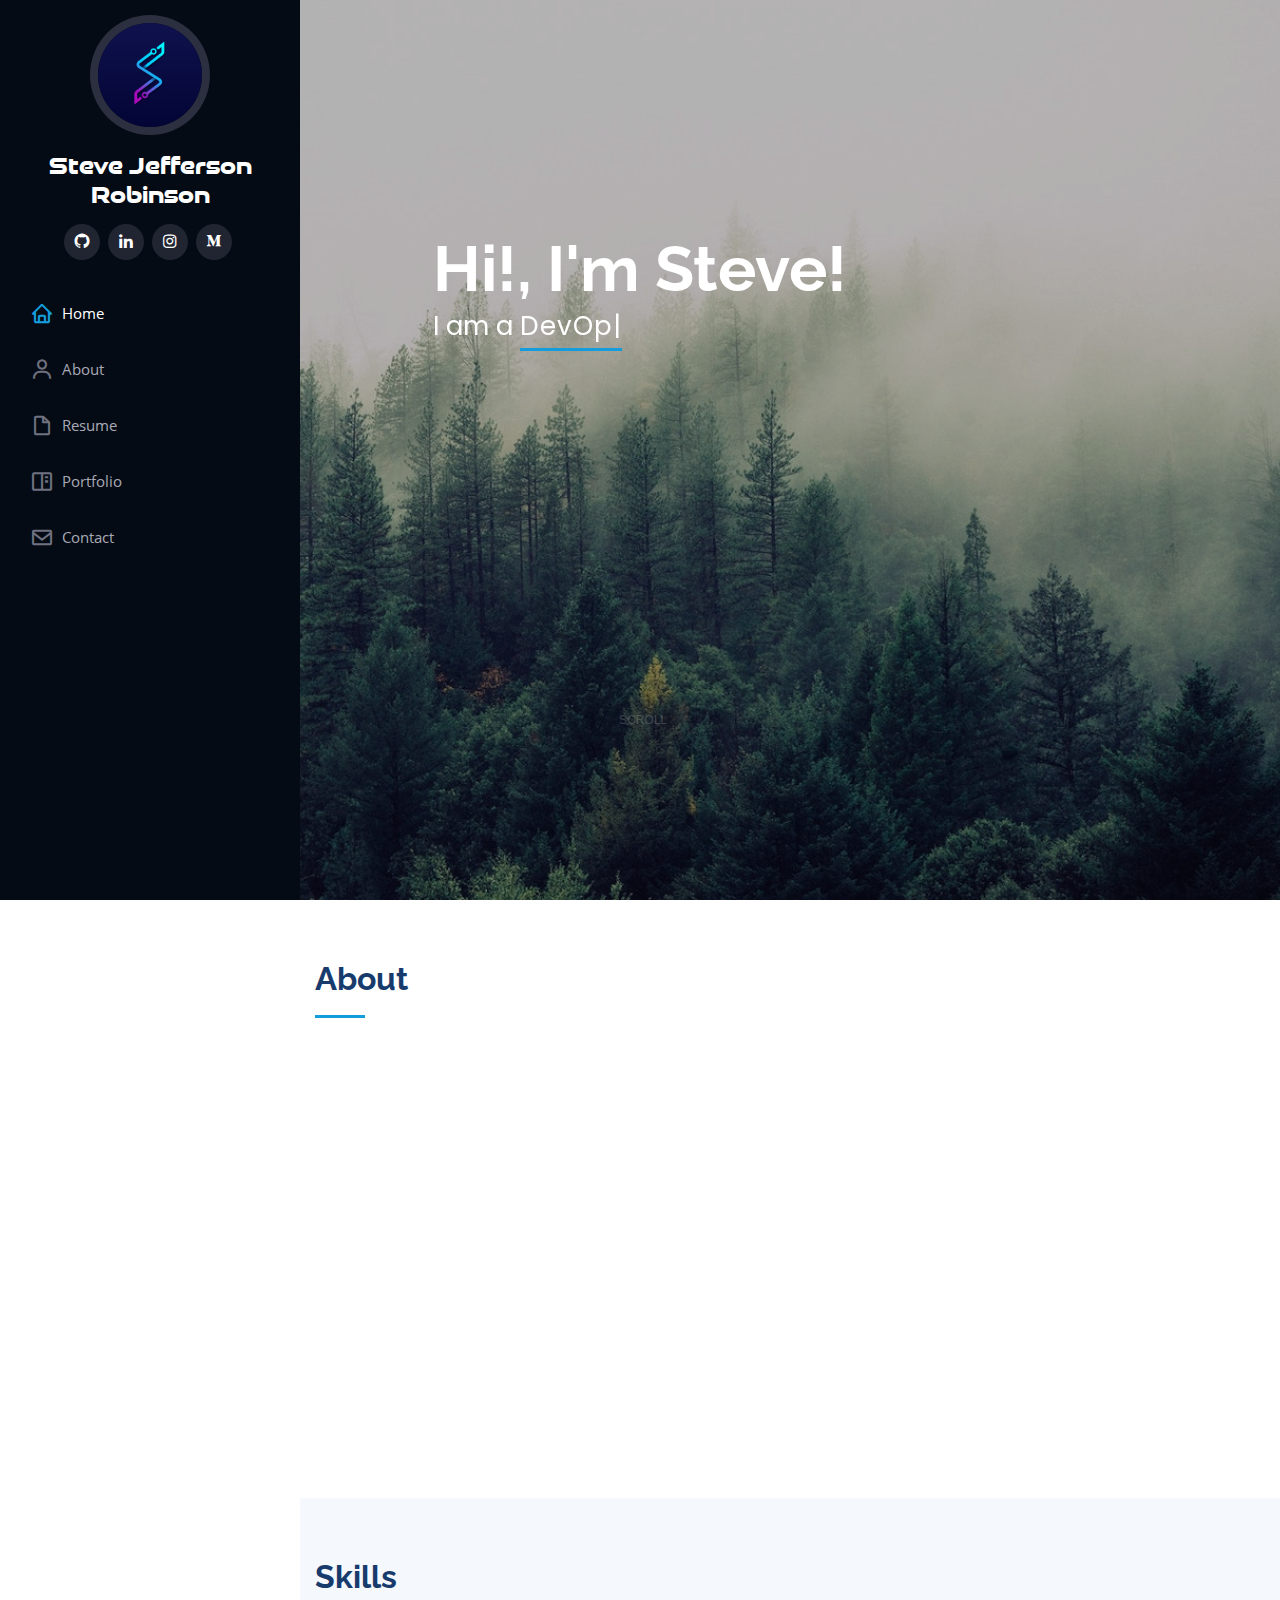
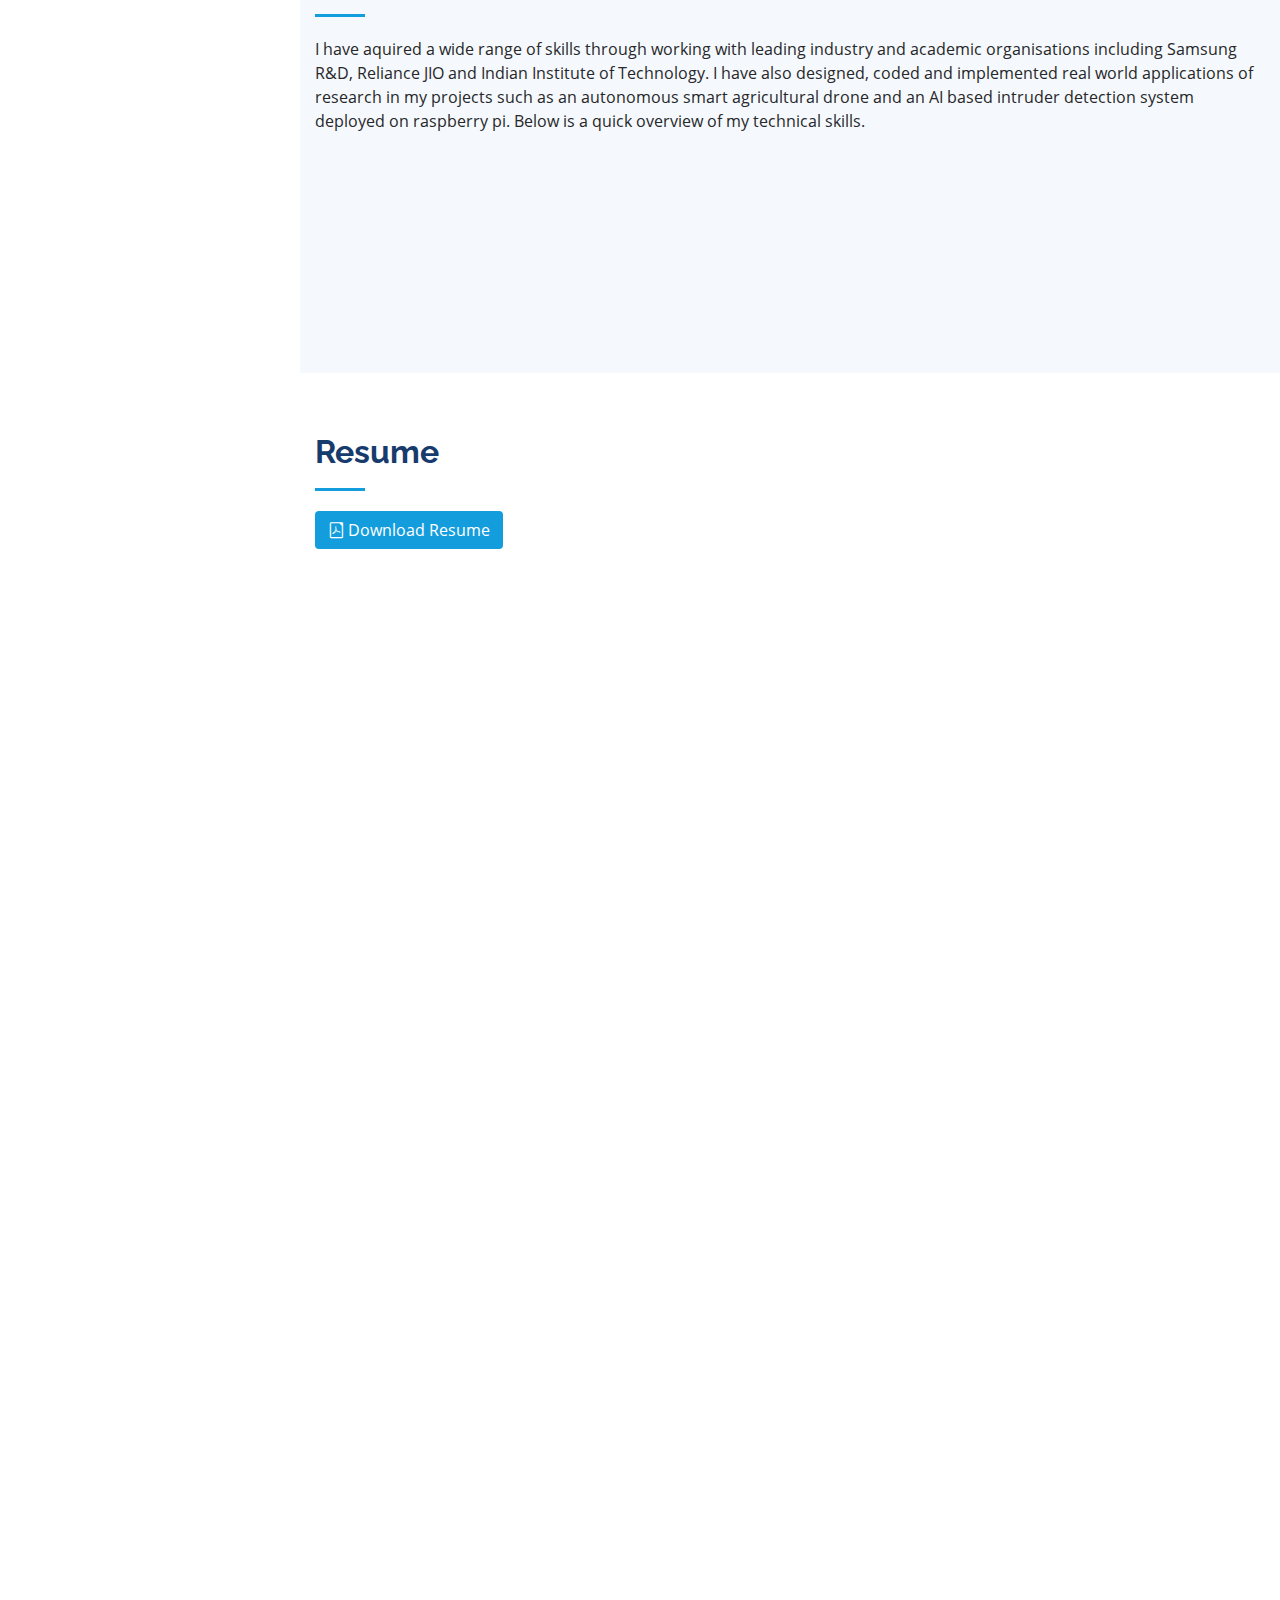
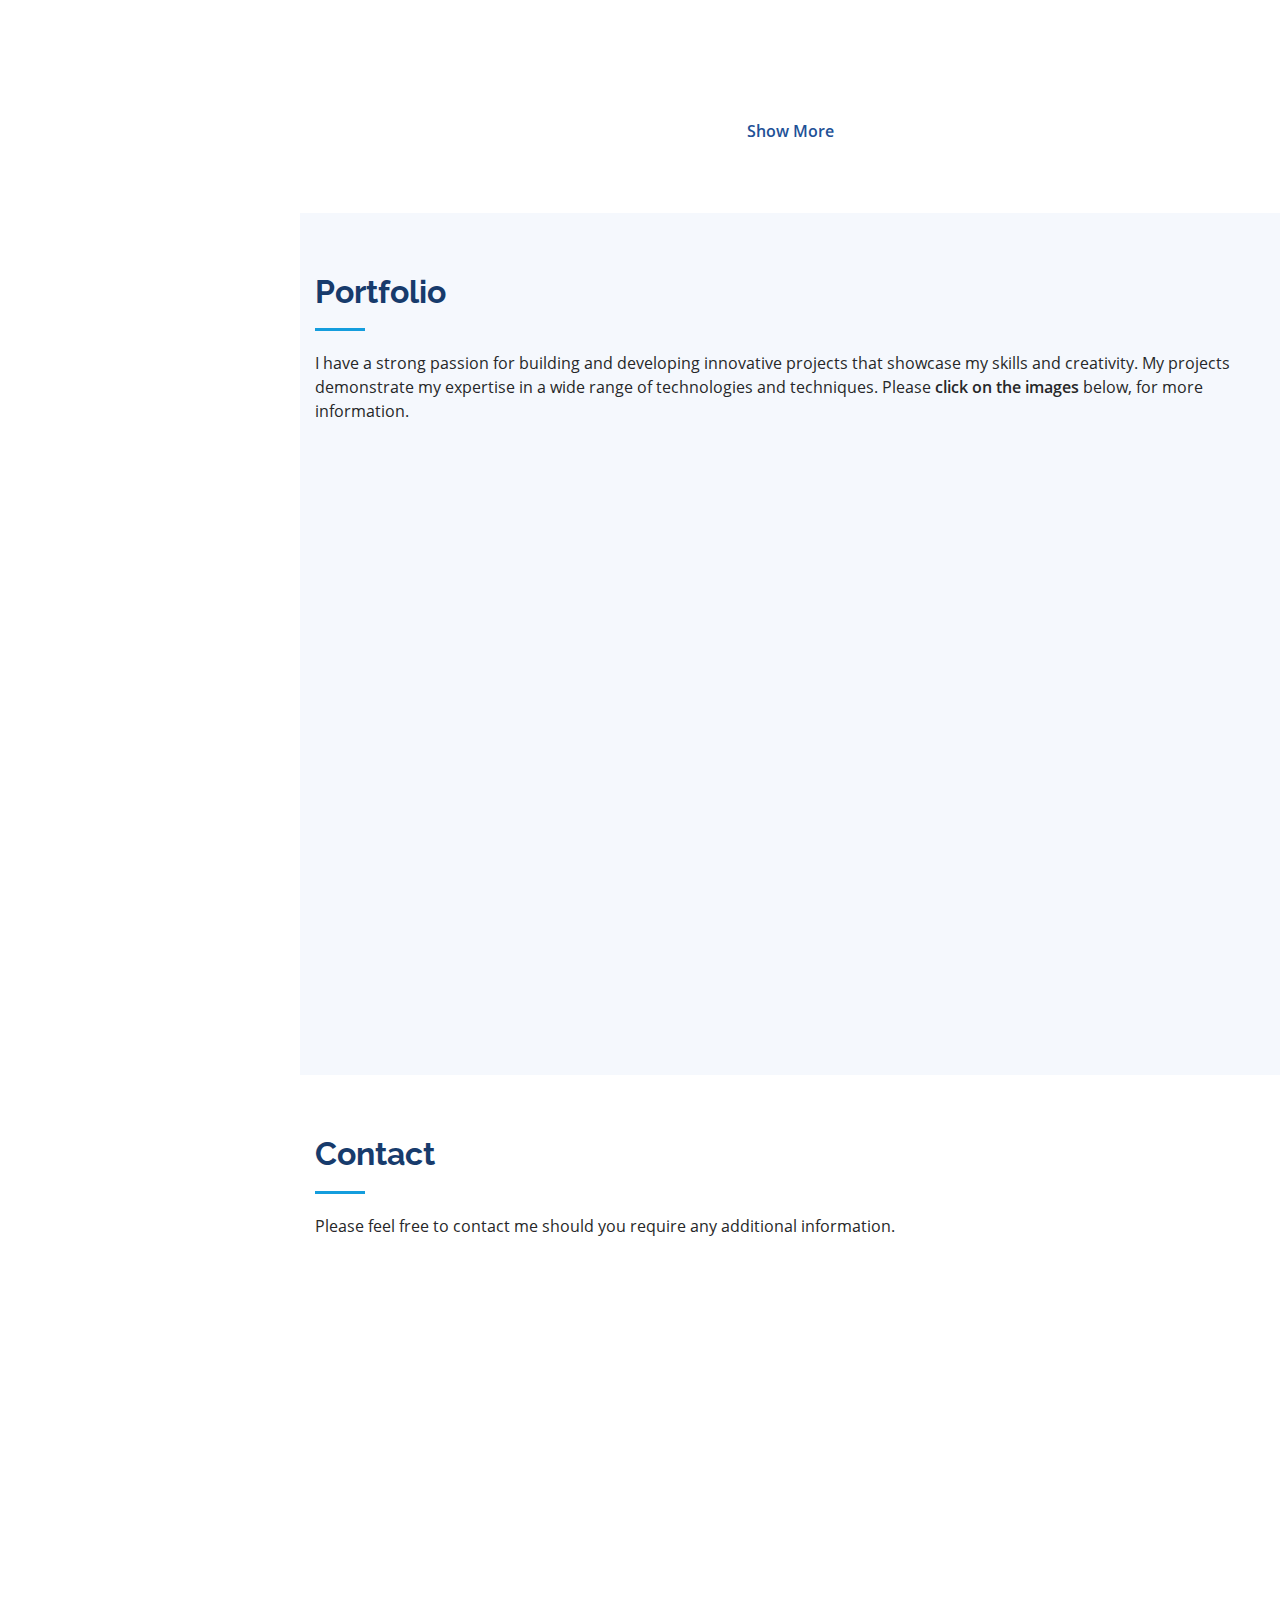
==== index.html @ ec8ee5af "test recap" ====
<!DOCTYPE html>
<html lang="en">

<head>
  <meta charset="utf-8">
  <meta content="width=device-width, initial-scale=1.0" name="viewport">
  <meta name="description" content="Steve Jefferson's Portfolio">
  <meta name="keywords" content="Steve Jefferson's Portfolio">
  <meta name="author" content="Steve Jefferson">
  <meta name="robots" content="index, follow">

  <meta property="og:title" content="Steve Jefferson" />
  <meta property="og:description" content="Steve Jefferson's Portfolio" />
  <meta property="og:image" itemprop="image" content="assets/img/logo-url.png" />
  <meta property="og:image:alt" content="assets/img/logo_clean.png" />
  <meta property="og:url" content="steve-jefferson.com" />
  <meta property="og:type" content="website" />

  <title>Steve Jefferson Robinson</title>

  <!-- Favicons -->
  <link href="assets/img/logo_clean.png" rel="icon">
  <link href="assets/img/logo_clean.png" rel="apple-touch-icon">

  <!-- Google Fonts -->
  <!-- <link
    href="https://fonts.googleapis.com/css?family=Open+Sans:300,300i,400,400i,600,600i,700,700i|Raleway:300,300i,400,400i,500,500i,600,600i,700,700i|Poppins:300,300i,400,400i,500,500i,600,600i,700,700i"
    rel="stylesheet"> -->

  <!-- Global site tag (gtag.js) - Google Analytics -->
  <script async src="https://www.googletagmanager.com/gtag/js?id=G-PCVL676LPC"></script>
  <script>
    window.dataLayer = window.dataLayer || [];
    function gtag() { dataLayer.push(arguments); }
    gtag('js', new Date());
    gtag('config', 'G-PCVL676LPC');
  </script>

  <!-- Vendor CSS Files -->
  <link href="assets/vendor/bootstrap/css/bootstrap.min.css" rel="stylesheet">
  <link href="assets/vendor/icofont/icofont.min.css" rel="stylesheet">
  <link href="assets/vendor/boxicons/css/boxicons.min.css" rel="stylesheet">
  <link href="assets/vendor/owl.carousel/assets/owl.carousel.min.css" rel="stylesheet">
  <link href="assets/vendor/aos/aos.css" rel="stylesheet">
  <link href="assets/vendor/glightbox/css/glightbox.css" rel="stylesheet">
  <!-- <link href="assets/vendor/google_fonts/gf.css" rel="stylesheet"> -->
  <link href="assets/css/fonts.css" rel="stylesheet">

  <!-- <link href="assets/vendor/iframe-lightbox/iframe-lightbox.css" rel="stylesheet"> -->

  <!-- Template Main CSS File -->
  <link href="assets/css/style.css" rel="stylesheet">

  <!-- =======================================================
  * Template Name: iPortfolio - v1.5.1
  * Template URL: https://bootstrapmade.com/iportfolio-bootstrap-portfolio-websites-template/
  * Author: BootstrapMade.com
  * License: https://bootstrapmade.com/license/
  ======================================================== -->
</head>

<body>

  <!-- ======= Mobile nav toggle button ======= -->
  <button type="button" class="mobile-nav-toggle d-xl-none"><i class="icofont-navigation-menu"></i></button>

  <!-- ======= Header ======= -->
  <header id="header">
    <div class="d-flex flex-column">

      <div class="profile">
        <img src="assets/img/logo.png" alt="" class="img-fluid rounded-circle">
        <h1 class="hackfont"><a href="index.html">Steve Jefferson Robinson</a></h1>
        <div class="social-links mt-3 text-center">
          <a href="https://github.com/carnife-x" class="github"><i class="bx bxl-github"></i></a>
          <a href="https://www.linkedin.com/in/steve-jefferson/" class="linkedin"><i class="bx bxl-linkedin"></i></a>
          <!-- <a href="https://www.facebook.com/stevejeffers0n/" class="facebook" style=" "><i class="bx bxl-facebook"></i></a> -->
          <a href="https://www.instagram.com/steve.jefferson_/" class="instagram"><i class="bx bxl-instagram"></i></a>
          <a href="https://stevejeffersonr.medium.com/" class="medium"><i class="bx bxl-medium"></i></a>
        </div>
      </div>
      <!-- https://iconify.design/icon-sets/bx/  for more icons sets -->
      <nav class="nav-menu">
        <ul>
          <li class="active"><a href="#hero"><i class="bx bx-home"></i> <span>Home</span></a></li>
          <li><a href="#about"><i class="bx bx-user"></i> <span>About</span></a></li>
          <li><a href="#resume"><i class="bx bx-file-blank"></i> <span>Resume</span></a></li>
          <li><a href="#portfolio"><i class="bx bx-book-content"></i> Portfolio</a></li>
          <!-- <li><a href="#services"><i class="bx bx-server"></i> Services</a></li> -->
          <li><a href="#contact"><i class="bx bx-envelope"></i> Contact</a></li>

        </ul>
      </nav><!-- .nav-menu -->
      <button type="button" class="mobile-nav-toggle d-xl-none"><i class="icofont-navigation-menu"></i></button>

    </div>
  </header><!-- End Header -->

  <!-- ======= Hero Section ======= -->

  <section id="hero" class="d-flex flex-column justify-content-center align-items-center">

    <!-- <div class="hero-container" data-aos="fade-in" data-aos-duration="1000"> -->
    <div class="hero-container">
      <h1>Hi!, I'm Steve!</h1>
      <p>I am a <span class="typed"
          data-typed-items="DevOps Engineer, Data Scientist, Software Engineer, RPA Pilot, AI Developer"></span>
      </p>
    </div>
    <br><br><br><br><br><br><br><br><br><br>

    <div class="arrow-container ">
      <div class="chevron"></div>
      <div class="chevron"></div>
      <div class="chevron"></div>
      <span class="text">Scroll</span>
    </div>

    <!-- <i class="icofont-block-down icofont-4x" style="color: white "></i> -->

    <!-- <i class="bx bxs-quote-alt-right quote-icon-right"></i> -->
  </section><!-- End Hero -->

  <main id="main">

    <!-- ======= About Section ======= -->
    <section id="about" class="about">
      <div class="container">

        <div class="section-title">
          <h2>About</h2>
          <!-- <p>Magnam dolores commodi suscipit. Necessitatibus eius consequatur ex aliquid fuga eum quidem. Sit sint consectetur velit. Quisquam quos quisquam cupiditate. Et nemo qui impedit suscipit alias ea. Quia fugiat sit in iste officiis commodi quidem hic quas.</p> -->
        </div>

        <div class="row">
          <div class="col-lg-4" data-aos="fade-right">
            <img src="assets/img/photo.png" class="img-fluid" alt="Steve Jefferson">
          </div>
          <div class="col-lg-8 pt-4 pt-lg-0 content" data-aos="fade-left">
            <!-- <h3>Artificial Intelligence Engineer</h3> -->
            <p class="font-italic">
              Hi, my name is Steve and I am a DevOps engineer at Amazon Web Services (AWS). I am responsible for
              ensuring the smooth
              operation and efficient delivery of services through the development and maintenance of our
              infrastructure. With a strong background in software development and system administration, I am skilled
              at automating processes and implementing solutions that optimize performance and reliability. I am
              passionate about staying up-to-date with the latest technologies and methodologies in the field, and enjoy
              collaborating with cross-functional teams to drive innovation and deliver results.
            </p>
            <div class="row">
              <div class="col-lg-6">
                <ul>
                  <!-- <li><i class="icofont-rounded-right"></i> <strong>Birthday:</strong> 30 Apr 1999</li> -->
                  <li><i class="icofont-rounded-right"></i> <strong>Age:</strong> 23</li>

                  <li><i class="icofont-rounded-right"></i> <strong>Website:</strong> www.steve-jefferson.com</li>
                  <li><i class="icofont-rounded-right"></i> <strong>Phone:</strong> +44 7526990685</li>
                  <li><i class="icofont-rounded-right"></i> <strong>City:</strong> London, United Kingdom</li>
                  <li><i class="icofont-rounded-right"></i> <strong>Email:</strong> stevejefferson.g@gmail.com</li>
                </ul>
              </div>
              <div class="col-lg-6">
                <ul>
                  <li><i class="icofont-rounded-down"></i> <strong>Degree:</strong> <br>&ensp;&emsp;<i
                      class="icofont-dotted-right"></i>MSc Data Science<br> &ensp;&emsp;<i
                      class="icofont-dotted-right"></i>BTech Computer Science</li>
                  <li><i class="icofont-rounded-down"></i> <strong>University:</strong> <br>&ensp;&emsp;<i
                      class="icofont-dotted-right"></i>University of Bristol (MSc)<br> &ensp;&emsp;<i
                      class="icofont-dotted-right"></i>Karunya University (BTech)</li>


                </ul>
              </div>
            </div>
            <!-- <p>
              Officiis eligendi itaque labore et dolorum mollitia officiis optio vero. Quisquam sunt adipisci omnis et ut. Nulla accusantium dolor incidunt officia tempore. Et eius omnis.
              Cupiditate ut dicta maxime officiis quidem quia. Sed et consectetur qui quia repellendus itaque neque. Aliquid amet quidem ut quaerat cupiditate. Ab et eum qui repellendus omnis culpa magni laudantium dolores.
            </p> -->
          </div>
        </div>

      </div>
    </section><!-- End About Section -->

    <!-- ======= Facts Section ======= -->
    <!-- <section id="facts" class="facts">
      <div class="container">

        <div class="section-title">
          <h2>Facts</h2>
          <p>Magnam dolores commodi suscipit. Necessitatibus eius consequatur ex aliquid fuga eum quidem. Sit sint consectetur velit. Quisquam quos quisquam cupiditate. Et nemo qui impedit suscipit alias ea. Quia fugiat sit in iste officiis commodi quidem hic quas.</p>
        </div>

        <div class="row no-gutters">

          <div class="col-lg-3 col-md-6 d-md-flex align-items-md-stretch" data-aos="fade-up">
            <div class="count-box">
              <i class="icofont-simple-smile"></i>
              <span data-toggle="counter-up">232</span>
              <p><strong>Happy Clients</strong> consequuntur quae</p>
            </div>
          </div>

          <div class="col-lg-3 col-md-6 d-md-flex align-items-md-stretch" data-aos="fade-up" data-aos-delay="100">
            <div class="count-box">
              <i class="icofont-document-folder"></i>
              <span data-toggle="counter-up">521</span>
              <p><strong>Projects</strong> adipisci atque cum quia aut</p>
            </div>
          </div>

          <div class="col-lg-3 col-md-6 d-md-flex align-items-md-stretch" data-aos="fade-up" data-aos-delay="200">
            <div class="count-box">
              <i class="icofont-live-support"></i>
              <span data-toggle="counter-up">1,463</span>
              <p><strong>Hours Of Support</strong> aut commodi quaerat</p>
            </div>
          </div>

          <div class="col-lg-3 col-md-6 d-md-flex align-items-md-stretch" data-aos="fade-up" data-aos-delay="300">
            <div class="count-box">
              <i class="icofont-users-alt-5"></i>
              <span data-toggle="counter-up">15</span>
              <p><strong>Hard Workers</strong> rerum asperiores dolor</p>
            </div>
          </div>

        </div>

      </div>
    </section> -->
    <!-- End Facts Section -->
    <!-- ======= Skills Section ======= -->
    <section id="skills" class="skills section-bg">
      <div class="container">

        <div class="section-title">
          <h2>Skills</h2>
          <p>I have aquired a wide range of skills through working with leading industry and academic organisations
            including Samsung R&D, Reliance JIO and Indian Institute of Technology. I have also designed, coded and
            implemented real world applications of research in my projects such as an autonomous smart
            agricultural drone and an AI based intruder detection system deployed on raspberry pi.
            Below is a quick overview of my technical skills.</p>
        </div>

        <div class="row skills-content">

          <div class="col-lg-6" data-aos="fade-up">

            <div class="progress">
              <span class="skill">Python <i class="val">100%</i></span>
              <div class="progress-bar-wrap">
                <div class="progress-bar" role="progressbar" aria-valuenow="100" aria-valuemin="0" aria-valuemax="100">
                </div>
              </div>
            </div>

            <div class="progress">
              <span class="skill">SQL <i class="val">90%</i></span>
              <div class="progress-bar-wrap">
                <div class="progress-bar" role="progressbar" aria-valuenow="90" aria-valuemin="0" aria-valuemax="100">
                </div>
              </div>
            </div>

            <div class="progress">
              <span class="skill">Docker <i class="val">75%</i></span>
              <div class="progress-bar-wrap">
                <div class="progress-bar" role="progressbar" aria-valuenow="75" aria-valuemin="0" aria-valuemax="100">
                </div>
              </div>
            </div>

          </div>

          <div class="col-lg-6" data-aos="fade-up" data-aos-delay="100">

            <div class="progress">
              <span class="skill">Tensorflow & Pytorch <i class="val">80%</i></span>
              <div class="progress-bar-wrap">
                <div class="progress-bar" role="progressbar" aria-valuenow="80" aria-valuemin="0" aria-valuemax="100">
                </div>
              </div>
            </div>

            <div class="progress">
              <span class="skill">Serverless Computing<i class="val">90%</i></span>
              <div class="progress-bar-wrap">
                <div class="progress-bar" role="progressbar" aria-valuenow="90" aria-valuemin="0" aria-valuemax="100">
                </div>
              </div>
            </div>

            <div class="progress">
              <span class="skill">Web API Design <i class="val">65%</i></span>
              <div class="progress-bar-wrap">
                <div class="progress-bar" role="progressbar" aria-valuenow="65" aria-valuemin="0" aria-valuemax="100">
                </div>
              </div>
            </div>

          </div>

        </div>

      </div>
    </section><!-- End Skills Section -->

    <!-- ======= Resume Section ======= -->
    <section id="resume" class="resume">
      <div class="container">

        <div class="section-title">
          <h2>Resume</h2>
          <a class="btn" href="assets/Steve_Jefferson_Image.pdf" target="_blank" rel="noopener noreferrer"
            style="background-color: #149ddd;color: white;"><i class="icofont-file-pdf"></i> Download Resume</a>
          <!-- <p>Magnam dolores commodi suscipit. Necessitatibus eius consequatur ex aliquid fuga eum quidem. Sit sint consectetur velit. Quisquam quos quisquam cupiditate. Et nemo qui impedit suscipit alias ea. Quia fugiat sit in iste officiis commodi quidem hic quas.</p> -->
        </div>

        <div class="row">
          <div class="col-lg-6" data-aos="fade-up">
            <h3 class="resume-title">Sumary</h3>
            <div class="resume-item pb-0">
              <h4>Steve Jefferson Robinson</h4>
              <p><em>Highly skilled DevOps engineer with a strong background in AI and robotics. Proficient in
                  designing, implementing, and maintaining complex cloud infrastructure and applications using a variety
                  of tools and technologies. Experienced in automating the deployment and scaling of applications, as
                  well as monitoring and optimizing system performance and availability. Demonstrated ability to work
                  effectively with cross-functional teams to deliver innovative solutions that drive business value.
                  Passionate about staying up-to-date with the latest developments in AI and robotics and how they can
                  be applied to improve systems and processes</em></p>
              <ul>
                <li>London EC1V 9NT, United Kingdom</li>
                <li>(+44) 7526990685</li>
                <li>stevejefferson.g@gmail.com</li>
              </ul>
            </div>

            <h3 class="resume-title">Education</h3>
            <div class="resume-item">
              <h4>MSc Data Science*</h4>
              <h5>2021 - 2022</h5>
              <p><em>University of Bristol, Bristol, United Kingdom</em></p>
              <p>
              <ul>
                <li>Graduate Coursework: Large-Scale Data Engineering; Advanced Data Analytics; Statistical Computing
                  and Empirical Methods; Technology, Innovation, Business, and Society (TIBS)</li>
              </ul>
              </p>
            </div>
            <div class="resume-item">
              <h4>BTech Computer Science &amp; Technology</h4>
              <h5>2017 - 2021</h5>
              <p><em>Karunya Institute of Technology and Sciences, Coimbatore, India</em></p>
              <p>
              <ul>
                <li>Graduate Coursework: Computer Vision; Artificial Neural Networks; Machine Learning; Deep Learning;
                  Database Systems; Blockchain Technology; Cryptography and Network Security</li>
                <li>Extracurricular Activities: Head of IT, National Entrepreneurship Network (NEN); Student
                  Coordinator, National Service Scheme (NSS)</li>
              </ul>
              </p> <!-- edit to add after education-->
            </div>
          </div>
          <div class="col-lg-6" data-aos="fade-up" data-aos-delay="100">
            <h3 class="resume-title">Professional Experience</h3>
            <div class="resume-item">
              <h4>DevOps Engineer</h4>
              <h5>Mar 2021 – Present</h5>
              <p><em>Amazon Web Services, London, United Kingdom</em></p>
              <ul>
                <li>Work with the ProServe team to help clients design, implement, and maintain their cloud
                  infrastructure and applications using a variety of AWS services.
                </li>

                <li>Migrated applications to the cloud, implementing automation and continuous delivery pipelines, and
                  provided guidance on how to use AWS services to improve the efficiency and reliability of
                  applications.</li>
              </ul>
            </div>

            <div class="resume-item">
              <h4>Research Intern – On Device AI</h4>
              <h5>Mar 2021 – Aug 2021</h5>
              <p><em>Samsung R&D Institute India, Bangalore, India</em></p>
              <ul>
                <li>Improved the generation time for the audio extension module by 60% by implementing a dimensionality
                  reduction algorithm based on keynote analysis.
                </li>

                <li>Coded advanced deep learning algorithms including Vector-Quantised Autoencoder, LSTM, GAN and
                  Transformers to locate the optimum model for audio data generation.</li>
              </ul>
            </div>

            <div class="resume-item">
              <h4>ML and Cloud Computing Intern</h4>
              <h5>Dec 2020 – May 2021</h5>
              <p><em>Indian Institute of Technology Bombay, Mumbai, India</em></p>
              <ul>
                <li>Built a system for extracting values from bank passbook data, utilising knowledge graph rule
                  induction and formal concept analysis.</li>
                <li>Implemented a developer portal, to enable developers to dynamically generate API keys with AWS
                  Cognito and
                  track their usage on the portal with AWS CloudWatch.</li>
              </ul>
            </div>



            <span id="dots"></span>
            <span id="more" style="display: none;">

              <div class="resume-item">
                <h4>Research and Development Intern</h4>
                <h5>Dec 2020 – May 2021</h5>
                <p><em>Reliance JIO, Bangalore, Karnataka</em></p>
                <ul>
                  <li>Implemented a Big-Data system that utilised serverless computing to monitor live data sources and
                    analyse
                    public opinion towards a specific keyword with sentiment analysis.</li>
                  <li>The system was highly efficient when compared with existing systems, due to which a research paper
                    on this
                    project has been submitted to the International Journal of Web Services Research (IJWSR).</li>
                </ul>
              </div>

              <div class="resume-item">
                <h4>Deep Learning Research Intern</h4>
                <h5>Jul 2020 - Nov 2020</h5>
                <p><em>Triquetra Healthcare, Bangalore, Karnataka</em></p>
                <ul>
                  <li>Created a X-ray fracture classification AI model that located and classified fractures better than
                    Harvard
                    Radiologists and other models by 10% (Tested on the MURA Dataset). By creating a novel method that
                    involved
                    recursive transfer learning between the model’s layers that optimized both accuracy and storage
                    space.</li>
                  <li>Incorporated a heatmap to provide a user-friendly interface to identify the location of any
                    abnormalities.</li>
                </ul>
              </div>

              <!-- <div class="resume-item">
                <h4>Programming Intern</h4>
                <h5>May 2019 - July 2019</h5>
                <p><em>Dayspring Technologies, Bangalore, Karnataka</em></p>
                <ul>
                  <li>Created a leave management app for internal company use, with features
                    to grant and revoke leave applications using Ruby on Rails.</li>
                  <li>Met with COO on weekly basis to provide detailed project report and
                    milestone updates.</li>
                  <li>Collaborated with other developers to identify and alleviate several bugs
                    and errors in software.</li>

                </ul>
              </div> -->
            </span>


          </div>

        </div>
        <button onclick="myFunction()" id="myBtn" class="more-link">Show More</button>

      </div>
    </section><!-- End Resume Section -->

    <!-- ======= Portfolio Section ======= -->
    <section id="portfolio" class="portfolio section-bg">
      <div class="container">

        <div class="section-title">
          <h2>Portfolio</h2>
          <p>I have a strong passion for building and developing innovative projects that
            showcase my skills and creativity. My projects demonstrate my expertise
            in a wide range of technologies and techniques. Please <b class="blinking">click on the images</b> below,
            for more
            information. </p>
        </div>

        <div class="row" data-aos="fade-up">
          <div class="col-lg-12 d-flex justify-content-center">
            <ul id="portfolio-flters" class="portfolio-flters">
              <!-- <li data-filter="*" class="filter-active">All</li> -->
              <li data-filter=".filter-app" value=".filter-projects" value-group="category" class="filter-active">
                Projects</li>
              <li data-filter=".filter-blog" value=".filter-blog" value-group="category">Blog</li>
              <li data-filter=".filter-research" value=".filter-research" value-group="category">Research</li>
            </ul>
          </div>
        </div>

        <!-- set  data-gall= to navigate between specified categories details https://veno.es/venobox/-->
        <!-- some more details on changing hright https://github.com/nicolafranchini/VenoBox/issues/125 -->
        <div class="row portfolio-container" data-aos="fade-up" data-aos-delay="100">

          <a href="projects/Drone/drone.html" class="portfolio-lightbox" data-gallery="projects"
            data-glightbox="width: 90%; height: 700px;">
            <div class="col-lg-4 col-md-6 portfolio-item filter-projects">
              <div class="portfolio-wrap">
                <img src="projects\Drone\steps\s.jpg" class="img-fluid" alt="">
                <div class="portfolio-info">
                  <h4>Hexarotor UAV</h4>
                  <div class="portfolio-links">
                    <p><i class="bx bx-link"></i> </p>
                  </div>
                </div>
              </div>
            </div>
          </a>

          <a href="projects/Led Strip/led-strip.html" class="portfolio-lightbox" data-gallery="projects"
            data-glightbox="width: 90%; height: 700px;">
            <div class="col-lg-4 col-md-6 portfolio-item filter-projects">

              <div class="portfolio-wrap">
                <img src="projects/Led Strip/icon.jpg" class="img-fluid" alt="">
                <div class="portfolio-info">
                  <h4>Audio Reactive LED Strip</h4>

                  <div class="portfolio-links">
                    <p><i class="bx bx-link"></i> </p>
                  </div>
                </div>
              </div>
            </div>
          </a>

          <a href="projects/Intruder Detection/intruder-detection.html" class="portfolio-lightbox"
            data-gallery="projects" data-glightbox="width: 90%; height: 700px;">
            <div class="col-lg-4 col-md-6 portfolio-item filter-projects">

              <div class="portfolio-wrap">
                <img src="projects/Intruder Detection/icon.jpg" class="img-fluid" alt="">
                <div class="portfolio-info">
                  <h4>Intruder Detection with RPI4</h4>

                  <div class="portfolio-links">
                    <p><i class="bx bx-link"></i> </p>
                  </div>
                </div>
              </div>
            </div>
          </a>

          <a href="projects/Cloud OCR/cloud-ocr.html" class="portfolio-lightbox" data-gallery="projects"
            data-glightbox="width: 90%; height: 700px;">
            <div class="col-lg-4 col-md-6 portfolio-item filter-projects">

              <div class="portfolio-wrap">
                <img src="projects/Cloud OCR/icon.jpg" class="img-fluid" alt="">
                <div class="portfolio-info">
                  <h4>Serverless Cloud OCR</h4>
                  <!-- <p>Web</p> -->
                  <div class="portfolio-links">
                    <p><i class="bx bx-link"></i> </p>
                  </div>
                </div>
              </div>
            </div>
          </a>

          <a href="projects/SoundCloud Downloader/soundcloud-downloader.html" class="portfolio-lightbox"
            data-gallery="projects" data-glightbox="width: 90%; height: 700px;">
            <div class="col-lg-4 col-md-6 portfolio-item filter-projects">

              <div class="portfolio-wrap">
                <img src="projects/SoundCloud Downloader/icon.jpg" class="img-fluid" alt="">
                <div class="portfolio-info">
                  <h4>SoundCloud Downloader</h4>

                  <div class="portfolio-links">
                    <p><i class="bx bx-link"></i> </p>
                  </div>
                </div>
              </div>
            </div>
          </a>

          <a href="blogs/Azure Vision/Azure Vision.html" class="portfolio-lightbox" data-gallery="projects"
            data-glightbox="width: 90%; height: 700px;">
            <div class="col-lg-4 col-md-6 portfolio-item filter-blog">

              <div class="portfolio-wrap">
                <img src="blogs/Azure Vision/icon2.png" class="img-fluid" alt="">
                <div class="portfolio-info">
                  <h4>Implementing Azure Vision OCR</h4>

                  <div class="portfolio-links">
                    <p><i class="bx bx-link"></i> </p>
                  </div>
                </div>
              </div>
            </div>
          </a>

          <a href="blogs/Zappa Deployment/serverless-django-deployment.html" class="portfolio-lightbox"
            data-gallery="projects" data-glightbox="width: 90%; height: 700px;">
            <div class="col-lg-4 col-md-6 portfolio-item filter-blog">

              <div class="portfolio-wrap">
                <img src="blogs/Zappa Deployment/icon.jpg" class="img-fluid" alt="">
                <div class="portfolio-info" style="text-align: center;">
                  <h4>Deploying serverless Django applications</h4>

                  <div class="portfolio-links">
                    <p><i class="bx bx-link"></i> </p>
                  </div>
                </div>
              </div>
            </div>
          </a>

          <div class="col-lg-4 col-md-6 portfolio-item filter-research">
            <div class="portfolio-wrap">
              <img src="research/serverless-sentiment-analysis/icon.jpg" class="img-fluid" alt="">
              <div class="portfolio-info">
                <h4 style="text-align: center;">An Optimal Serverless Implementation of a Scalable Sentiment Analysis
                  System</h4>

                <div class="portfolio-links">
                  <!-- <a href="blogs/Azure Vision/Azure Vision.html" class="portfolio-lightbox" data-gallery="projects" data-glightbox="width: 90%; height: 700px;"><i class="bx bx-link"></i></a> -->

                </div>
              </div>
            </div>
          </div>

          <!-- <div class="col-lg-4 col-md-6 portfolio-item filter-research">
            <div class="portfolio-wrap">
              <img src="assets/img/portfolio/portfolio-5.jpg" class="img-fluid" alt="">
              <div class="portfolio-links">
                <a href="assets/img/portfolio/portfolio-5.jpg" data-gallery="portfolioGallery" class="portfolio-lightbox" title="Web 2"><i class="bx bx-plus"></i></a>
                <a href="portfolio-details.html" title="More Details"><i class="bx bx-link"></i></a>
              </div>
            </div>
          </div> -->


        </div>



      </div>

      <!-- <button class="portfolio-flters filter-select more-link" value-group="elecount" value=":lt(100)" >Show More</button> -->

      </div>
    </section>
    <!-- End Portfolio Section -->

    <!-- ======= Services Section ======= -->
    <!-- <section id="services" class="services">
      <div class="container">

        <div class="section-title">
          <h2>Services</h2>
          <p>Magnam dolores commodi suscipit. Necessitatibus eius consequatur ex aliquid fuga eum quidem. Sit sint consectetur velit. Quisquam quos quisquam cupiditate. Et nemo qui impedit suscipit alias ea. Quia fugiat sit in iste officiis commodi quidem hic quas.</p>
        </div>

        <div class="row">
          <div class="col-lg-4 col-md-6 icon-box" data-aos="fade-up">
            <div class="icon"><i class="icofont-computer"></i></div>
            <h4 class="title"><a href="">Lorem Ipsum</a></h4>
            <p class="description">Voluptatum deleniti atque corrupti quos dolores et quas molestias excepturi sint occaecati cupiditate non provident</p>
          </div>
          <div class="col-lg-4 col-md-6 icon-box" data-aos="fade-up" data-aos-delay="100">
            <div class="icon"><i class="icofont-chart-bar-graph"></i></div>
            <h4 class="title"><a href="">Dolor Sitema</a></h4>
            <p class="description">Minim veniam, quis nostrud exercitation ullamco laboris nisi ut aliquip ex ea commodo consequat tarad limino ata</p>
          </div>
          <div class="col-lg-4 col-md-6 icon-box" data-aos="fade-up" data-aos-delay="200">
            <div class="icon"><i class="icofont-earth"></i></div>
            <h4 class="title"><a href="">Sed ut perspiciatis</a></h4>
            <p class="description">Duis aute irure dolor in reprehenderit in voluptate velit esse cillum dolore eu fugiat nulla pariatur</p>
          </div>
          <div class="col-lg-4 col-md-6 icon-box" data-aos="fade-up" data-aos-delay="300">
            <div class="icon"><i class="icofont-image"></i></div>
            <h4 class="title"><a href="">Magni Dolores</a></h4>
            <p class="description">Excepteur sint occaecat cupidatat non proident, sunt in culpa qui officia deserunt mollit anim id est laborum</p>
          </div>
          <div class="col-lg-4 col-md-6 icon-box" data-aos="fade-up" data-aos-delay="400">
            <div class="icon"><i class="icofont-settings"></i></div>
            <h4 class="title"><a href="">Nemo Enim</a></h4>
            <p class="description">At vero eos et accusamus et iusto odio dignissimos ducimus qui blanditiis praesentium voluptatum deleniti atque</p>
          </div>
          <div class="col-lg-4 col-md-6 icon-box" data-aos="fade-up" data-aos-delay="500">
            <div class="icon"><i class="icofont-tasks-alt"></i></div>
            <h4 class="title"><a href="">Eiusmod Tempor</a></h4>
            <p class="description">Et harum quidem rerum facilis est et expedita distinctio. Nam libero tempore, cum soluta nobis est eligendi</p>
          </div>
        </div>

      </div>
    </section> -->
    <!-- End Services Section -->

    <!-- ======= Testimonials Section ======= -->
    <!-- <section id="testimonials" class="testimonials section-bg">
      <div class="container">

        <div class="section-title">
          <h2>Testimonials</h2>
          <p>Magnam dolores commodi suscipit. Necessitatibus eius consequatur ex aliquid fuga eum quidem. Sit sint consectetur velit. Quisquam quos quisquam cupiditate. Et nemo qui impedit suscipit alias ea. Quia fugiat sit in iste officiis commodi quidem hic quas.</p>
        </div>

        <div class="owl-carousel testimonials-carousel">

          <div class="testimonial-item" data-aos="fade-up">
            <p>
              <i class="bx bxs-quote-alt-left quote-icon-left"></i>
              Proin iaculis purus consequat sem cure digni ssim donec porttitora entum suscipit rhoncus. Accusantium quam, ultricies eget id, aliquam eget nibh et. Maecen aliquam, risus at semper.
              <i class="bx bxs-quote-alt-right quote-icon-right"></i>
            </p>
            <img src="assets/img/testimonials/testimonials-1.jpg" class="testimonial-img" alt="">
            <h3>Saul Goodman</h3>
            <h4>Ceo &amp; Founder</h4>
          </div>

          <div class="testimonial-item" data-aos="fade-up" data-aos-delay="100">
            <p>
              <i class="bx bxs-quote-alt-left quote-icon-left"></i>
              Export tempor illum tamen malis malis eram quae irure esse labore quem cillum quid cillum eram malis quorum velit fore eram velit sunt aliqua noster fugiat irure amet legam anim culpa.
              <i class="bx bxs-quote-alt-right quote-icon-right"></i>
            </p>
            <img src="assets/img/testimonials/testimonials-2.jpg" class="testimonial-img" alt="">
            <h3>Sara Wilsson</h3>
            <h4>Designer</h4>
          </div>

          <div class="testimonial-item" data-aos="fade-up" data-aos-delay="200">
            <p>
              <i class="bx bxs-quote-alt-left quote-icon-left"></i>
              Enim nisi quem export duis labore cillum quae magna enim sint quorum nulla quem veniam duis minim tempor labore quem eram duis noster aute amet eram fore quis sint minim.
              <i class="bx bxs-quote-alt-right quote-icon-right"></i>
            </p>
            <img src="assets/img/testimonials/testimonials-3.jpg" class="testimonial-img" alt="">
            <h3>Jena Karlis</h3>
            <h4>Store Owner</h4>
          </div>

          <div class="testimonial-item" data-aos="fade-up" data-aos-delay="300">
            <p>
              <i class="bx bxs-quote-alt-left quote-icon-left"></i>
              Fugiat enim eram quae cillum dolore dolor amet nulla culpa multos export minim fugiat minim velit minim dolor enim duis veniam ipsum anim magna sunt elit fore quem dolore labore illum veniam.
              <i class="bx bxs-quote-alt-right quote-icon-right"></i>
            </p>
            <img src="assets/img/testimonials/testimonials-4.jpg" class="testimonial-img" alt="">
            <h3>Matt Brandon</h3>
            <h4>Freelancer</h4>
          </div>

          <div class="testimonial-item" data-aos="fade-up" data-aos-delay="400">
            <p>
              <i class="bx bxs-quote-alt-left quote-icon-left"></i>
              Quis quorum aliqua sint quem legam fore sunt eram irure aliqua veniam tempor noster veniam enim culpa labore duis sunt culpa nulla illum cillum fugiat legam esse veniam culpa fore nisi cillum quid.
              <i class="bx bxs-quote-alt-right quote-icon-right"></i>
            </p>
            <img src="assets/img/testimonials/testimonials-5.jpg" class="testimonial-img" alt="">
            <h3>John Larson</h3>
            <h4>Entrepreneur</h4>
          </div>

        </div>

      </div>
    </section> -->
    <!-- End Testimonials Section -->

    <!-- ======= Contact Section ======= -->
    <section id="contact" class="contact">
      <div class="container">

        <div class="section-title">
          <h2>Contact</h2>
          <p>Please feel free to contact me should you require any additional information.</p>
        </div>

        <div class="row" data-aos="fade-in">

          <div class="col-lg-5 d-flex align-items-stretch">
            <div class="info">
              <div class="address">
                <i class="icofont-google-map"></i>
                <h4>Location:</h4>
                <p>London - EC1V N9T, United Kingdom</p>
              </div>

              <div class="email">
                <i class="icofont-envelope"></i>
                <h4>Email:</h4>
                <p>stevejefferson.g@gmail.com</p>
              </div>

              <div class="phone">
                <i class="icofont-phone"></i>
                <h4>Call:</h4>
                <p>(+44) 752 699 0685</p>
              </div>

              <!-- <iframe src="https://www.google.com/maps/embed?pb=!1m14!1m8!1m3!1d12097.433213460943!2d-74.0062269!3d40.7101282!3m2!1i1024!2i768!4f13.1!3m3!1m2!1s0x0%3A0xb89d1fe6bc499443!2sDowntown+Conference+Center!5e0!3m2!1smk!2sbg!4v1539943755621" frameborder="0" style="border:0; width: 100%; height: 290px;" allowfullscreen></iframe> -->
            </div>

          </div>

          <div class="col-lg-7 mt-5 mt-lg-0 d-flex align-items-stretch">
            <form class="gform php-email-form" method="POST" data-email="example@email.net"
              action="https://script.google.com/macros/s/AKfycbw0MEur9b_HynJjvL95GDGofBz62ofU7ZlWrVbSBWw/dev">

              <div class="form-row">
                <div class="form-group col-md-6">
                  <label for="name">Your Name</label>
                  <input type="text" name="name" class="form-control" id="name" data-rule="minlen:4"
                    data-msg="Please enter at least 4 chars" required />
                  <div class="validate"></div>
                </div>
                <div class="form-group col-md-6">
                  <label for="name">Your Email</label>
                  <input type="email" class="form-control" name="email" id="email" data-rule="email"
                    data-msg="Please enter a valid email" />
                  <div class="validate"></div>
                </div>
              </div>
              <div class="form-group">
                <label for="name">Subject</label>
                <input type="text" class="form-control" name="subject" id="subject" data-rule="minlen:4"
                  data-msg="Please enter at least 8 chars of subject" />
                <div class="validate"></div>
              </div>
              <div class="form-group">
                <label for="name">Message</label>
                <textarea class="form-control" name="message" rows="10" data-rule="required"
                  data-msg="Please write something for us" required></textarea>
                <div class="validate"></div>
              </div>
              <div class="mb-3">
                <div class="loading">Loading</div>
                <div class="error-message"></div>
                <div class="sent-message">Your message has been sent. Thank you!</div>
              </div>

              <div style="text-align: center;">
              <div  class="g-recaptcha" id="captcha_element" ></div>
              </div>


              <div id='html_element'></div>
              <div class="text-center"><button type="submit">Send Message</button></div>
            </form>
          </div>
        </div>
      </div>

      <div class="thankyou_message" style="display:none;">
        <h2><em>Thanks</em> for contacting me!
          I will get back to you soon!</h2>
      </div>

      </form>


      <script src="https://www.google.com/recaptcha/api.js?onload=onloadCallback&render=explicit"
      async defer>
  </script>

      </div>

    </section><!-- End Contact Section -->

  </main><!-- End #main -->

  <!-- ======= Footer ======= 
  <footer id="footer">
    <div class="container">
      <div class="copyright">
        &copy; Copyright <strong><span>iPortfolio</span></strong>
      </div>

        Designed by <a href="https://bootstrapmade.com/">BootstrapMade</a>
      </div>
    </div>
  </footer>-->

  <a href="#" class="back-to-top"><i class="icofont-simple-up"></i></a>

  <!-- Vendor JS Files -->
  <script src="assets/vendor/jquery/jquery.min.js"></script>
  <script src="assets/vendor/bootstrap/js/bootstrap.bundle.min.js"></script>
  <script src="assets/vendor/jquery.easing/jquery.easing.min.js"></script>
  <script src="assets/vendor/waypoints/jquery.waypoints.min.js"></script>
  <script src="assets/vendor/counterup/counterup.min.js"></script>
  <script src="assets/vendor/isotope-layout/isotope.pkgd.min.js"></script>
  <script src="assets/vendor/owl.carousel/owl.carousel.min.js"></script>
  <script src="assets/vendor/typed.js/typed.min.js"></script>
  <script src="assets/vendor/aos/aos.js"></script>
  <script src="assets/vendor/glightbox/js/glightbox.js"></script>
  <!-- <script src="assets/vendor/iframe-lightbox/iframe-lightbox.js"></script> -->

  <!-- Template Main JS File -->
  <script src="assets/js/main.js"></script>
  <script data-cfasync="false" src="assets/vendor/php-email-form/form-submission-handler.js"></script>

</body>

</html>
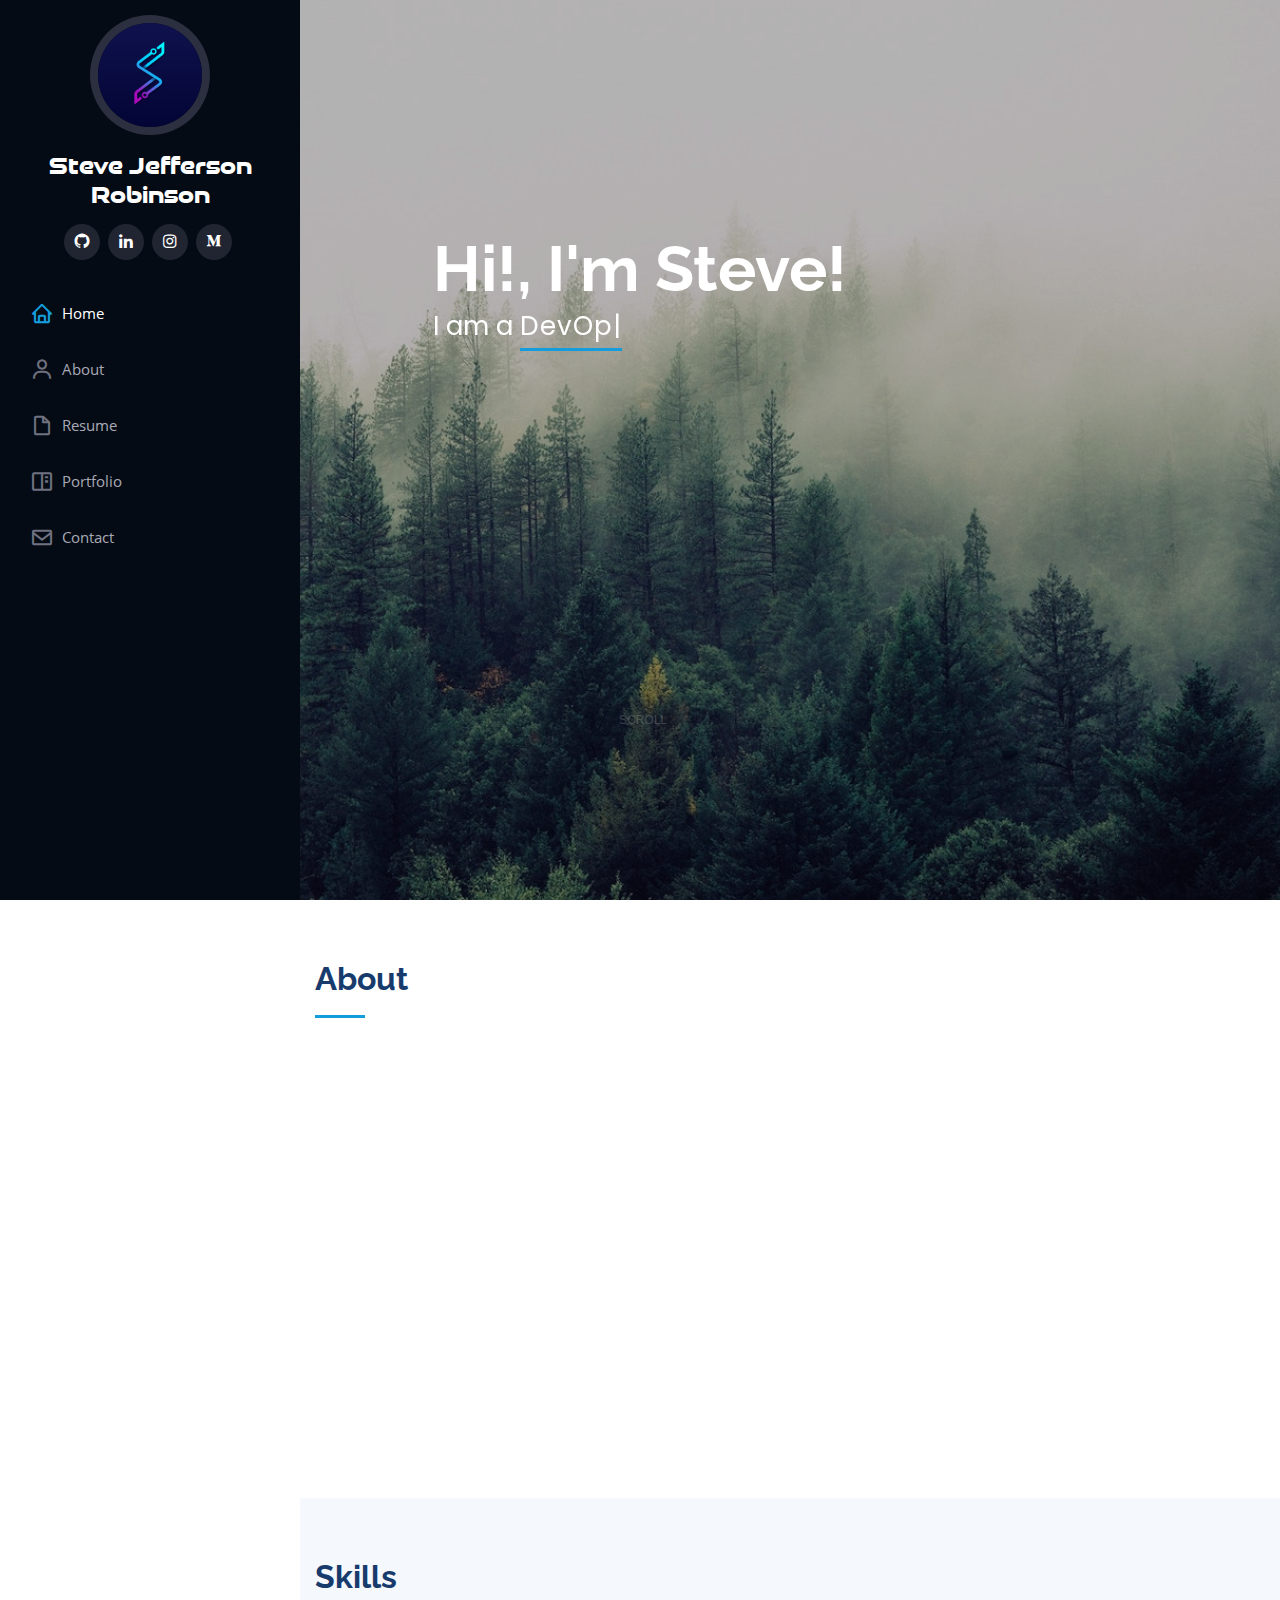
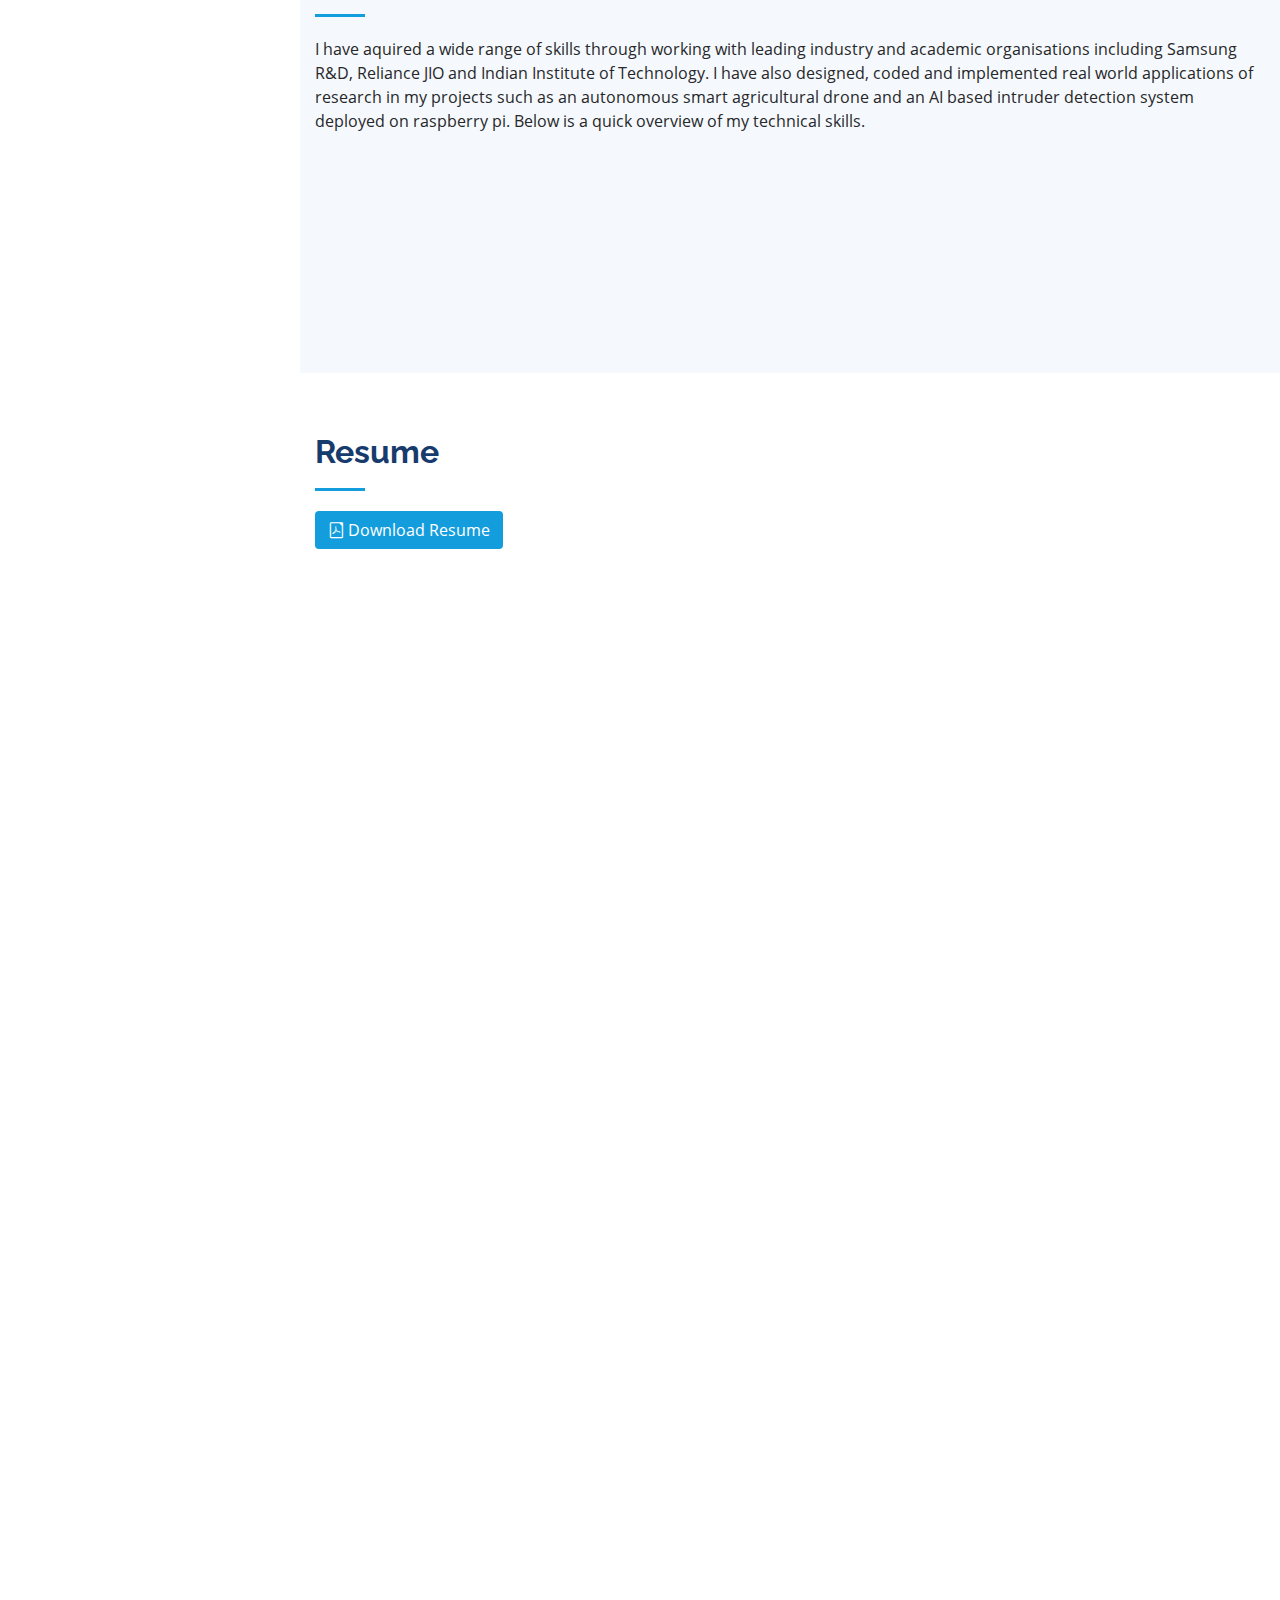
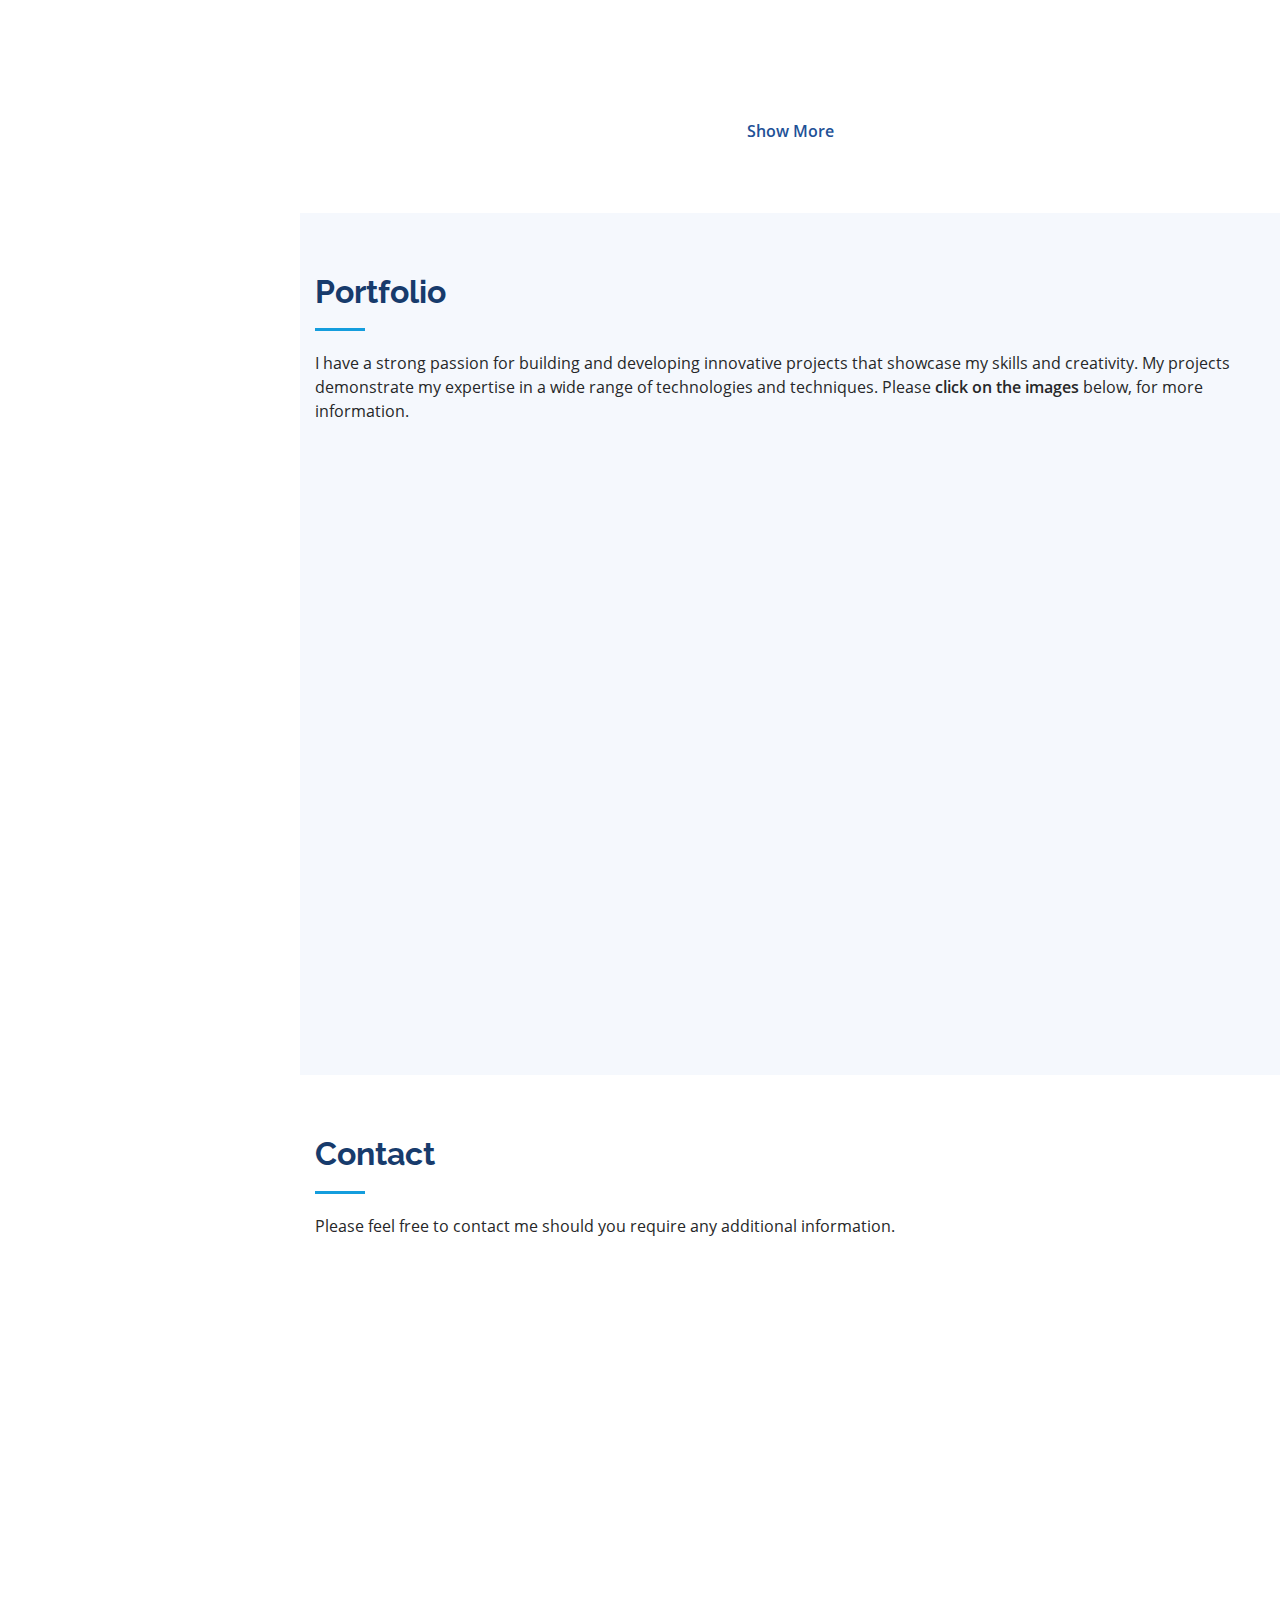
==== commit 2a6e97ac: "changed button view" ====
--- a/index.html
+++ b/index.html
@@ -806,31 +806,31 @@
 
           <div class="col-lg-7 mt-5 mt-lg-0 d-flex align-items-stretch">
             <form class="gform php-email-form" method="POST" data-email="example@email.net"
-              action="https://script.google.com/macros/s/AKfycbw0MEur9b_HynJjvL95GDGofBz62ofU7ZlWrVbSBWw/dev">
+              action="https://script.google.com/macros/s/AKfycbwCvQNGcg15tOHA7IKrT5ani5E1k_B7cI4fLECHsH8OAzRteLBJVpbUXZAFyxdmyYi2/exec">
 
               <div class="form-row">
                 <div class="form-group col-md-6">
                   <label for="name">Your Name</label>
-                  <input type="text" name="name" class="form-control" id="name" data-rule="minlen:4"
+                  <input type="text" name="name" class="form-control" id="name" data-rule="minlen:4" value="Name"
                     data-msg="Please enter at least 4 chars" required />
                   <div class="validate"></div>
                 </div>
                 <div class="form-group col-md-6">
                   <label for="name">Your Email</label>
-                  <input type="email" class="form-control" name="email" id="email" data-rule="email"
+                  <input type="email" class="form-control" name="email" id="email" data-rule="email" value= "email@mail.com"
                     data-msg="Please enter a valid email" />
                   <div class="validate"></div>
                 </div>
               </div>
               <div class="form-group">
                 <label for="name">Subject</label>
-                <input type="text" class="form-control" name="subject" id="subject" data-rule="minlen:4"
+                <input type="text" class="form-control" name="subject" id="subject" data-rule="minlen:4" value="Subject"
                   data-msg="Please enter at least 8 chars of subject" />
                 <div class="validate"></div>
               </div>
               <div class="form-group">
                 <label for="name">Message</label>
-                <textarea class="form-control" name="message" rows="10" data-rule="required"
+                <textarea class="form-control" name="message" rows="10" data-rule="required" value="Message"
                   data-msg="Please write something for us" required></textarea>
                 <div class="validate"></div>
               </div>
@@ -846,7 +846,7 @@
 
 
               <div id='html_element'></div>
-              <div class="text-center"><button type="submit">Send Message</button></div>
+              <div class="text-center"><button type="submit" id ="gcapsucess" style="display:none;">Send Message</button></div>
             </form>
           </div>
         </div>
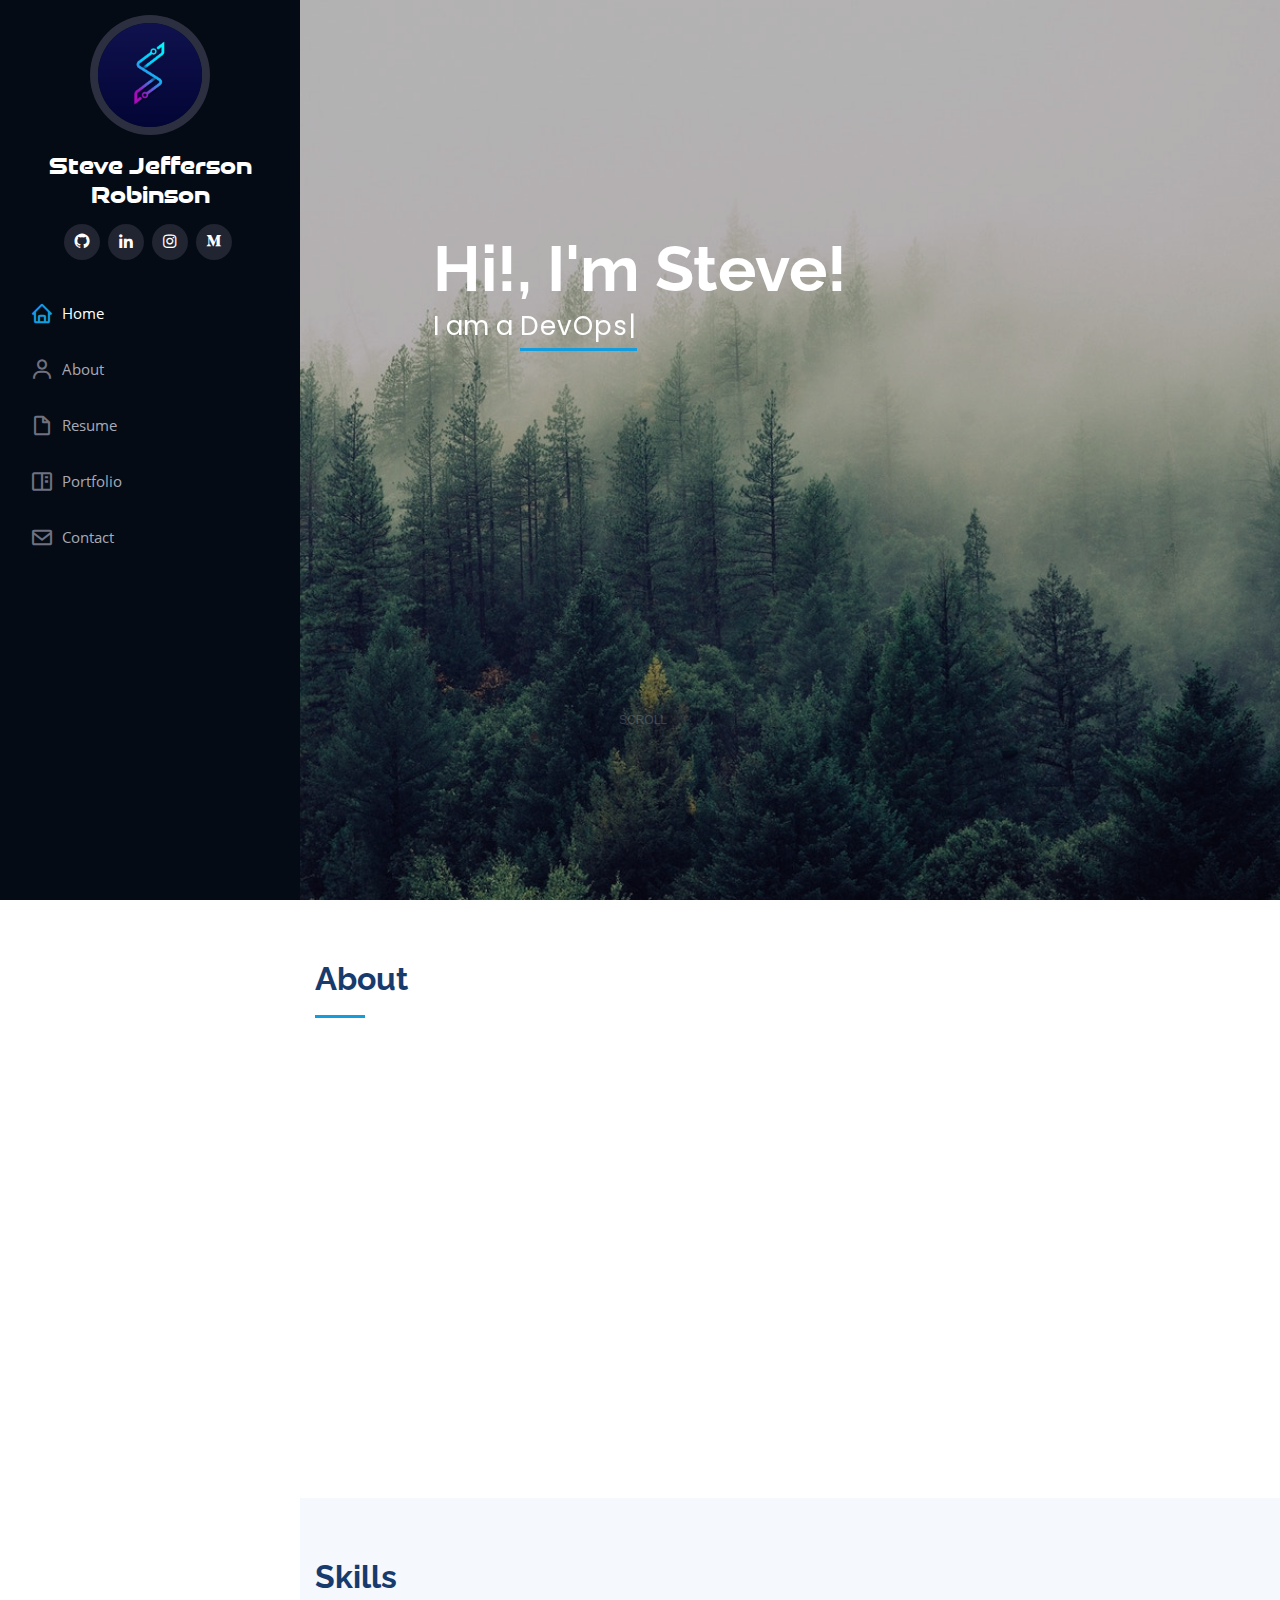
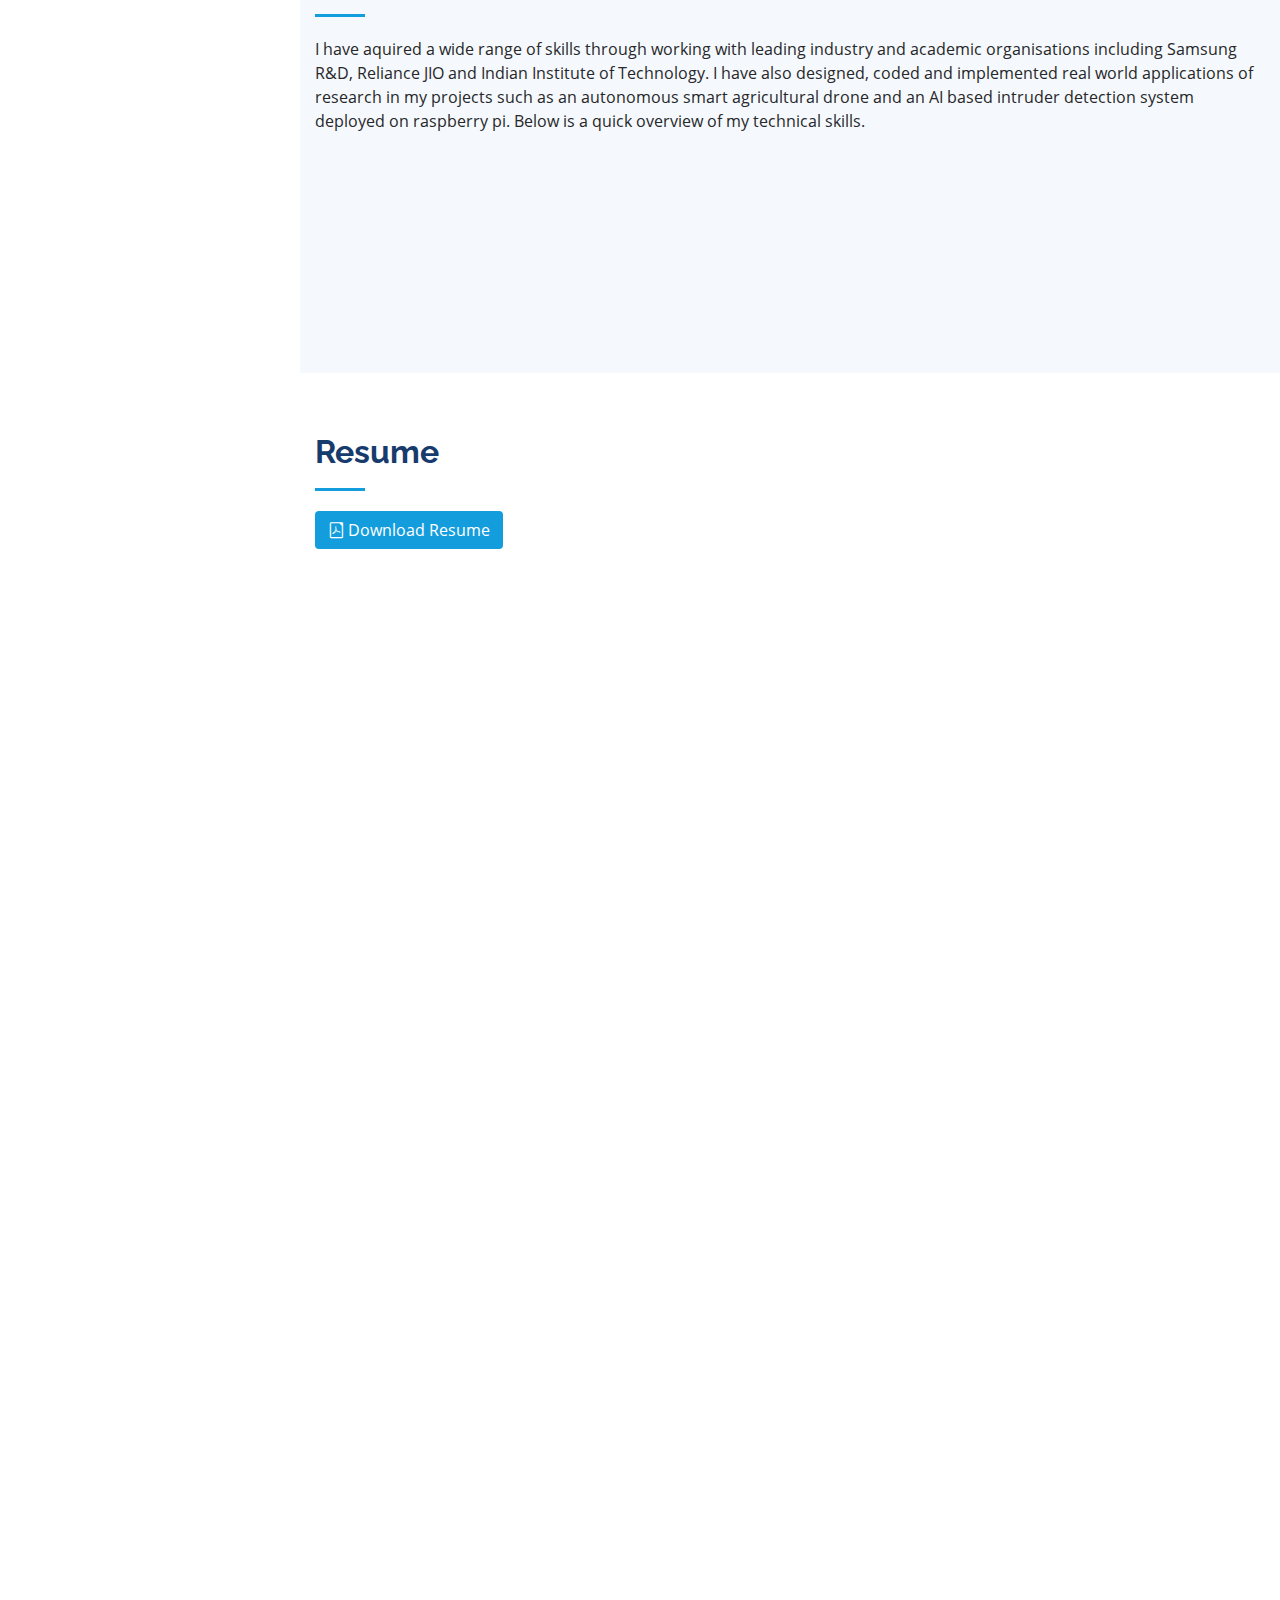
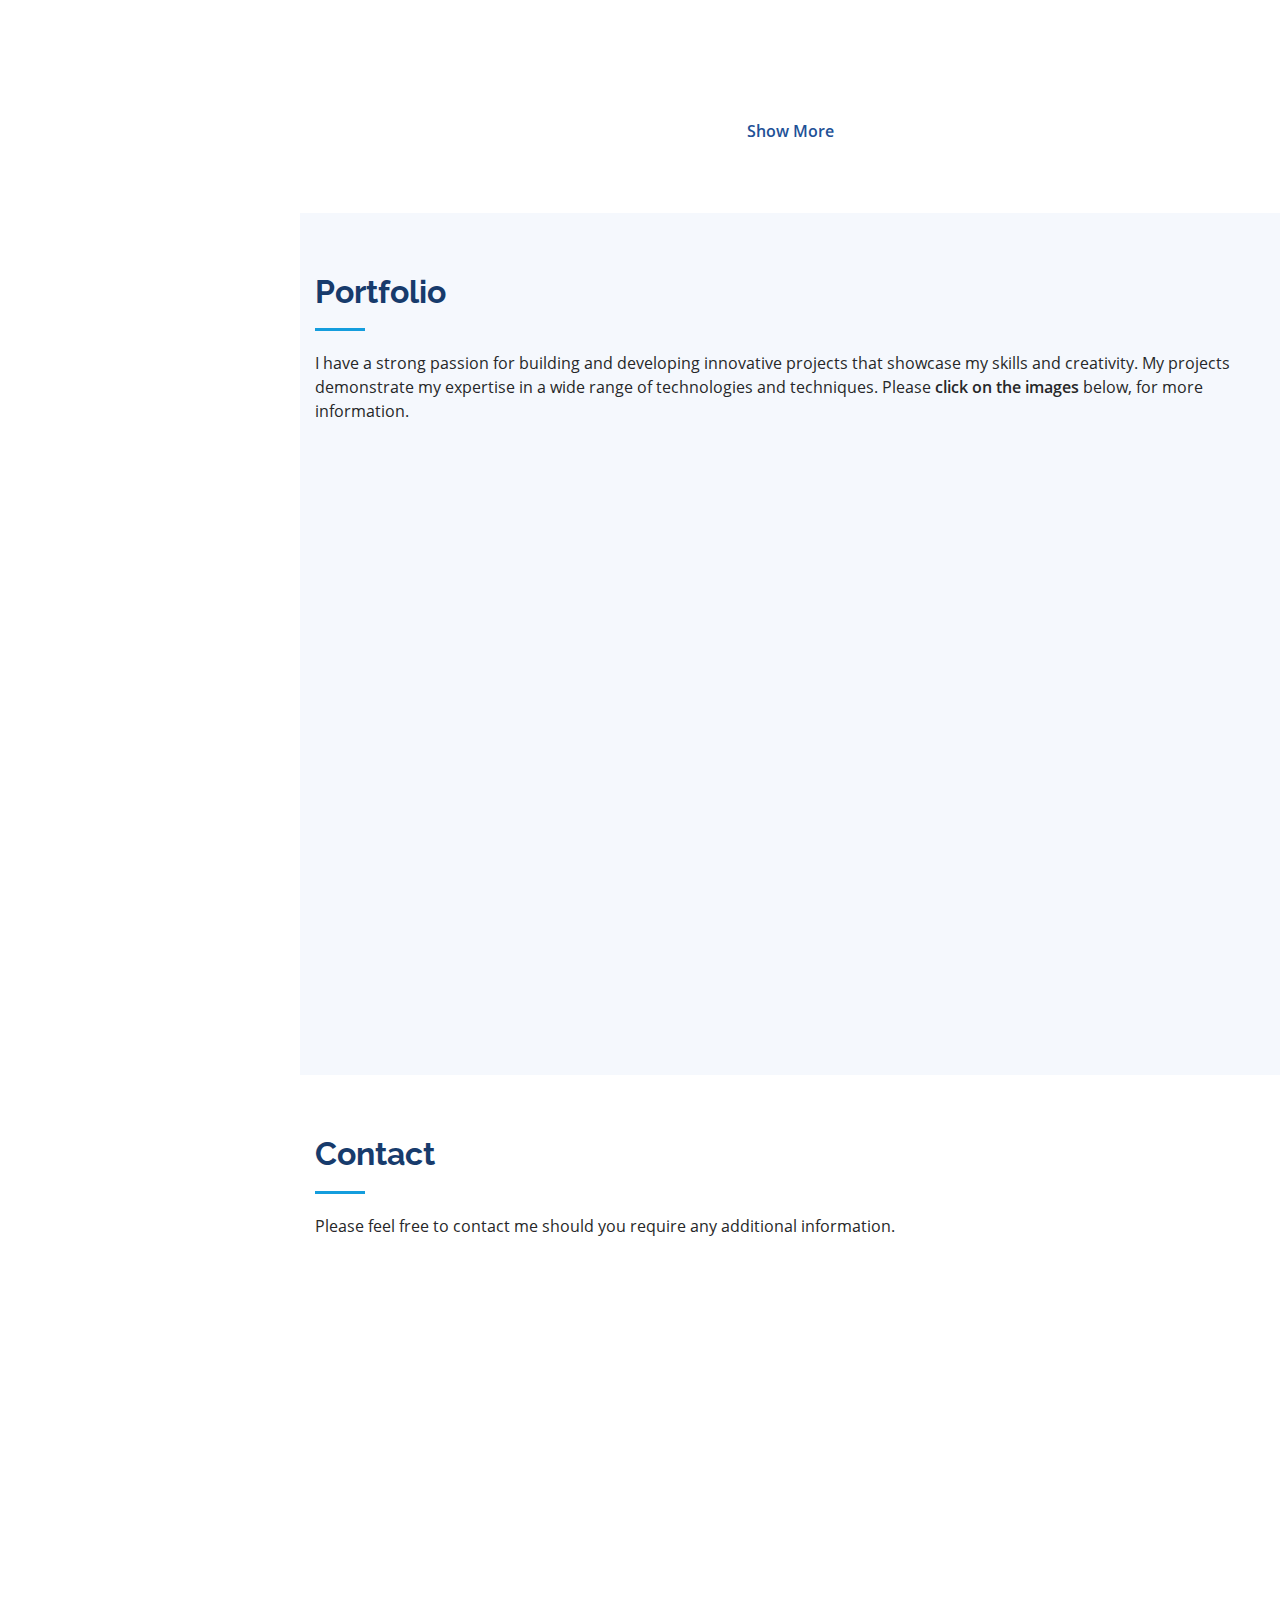
==== commit 6d4f47ff: "Update index.html" ====
--- a/index.html
+++ b/index.html
@@ -151,7 +151,7 @@
               <div class="col-lg-6">
                 <ul>
                   <!-- <li><i class="icofont-rounded-right"></i> <strong>Birthday:</strong> 30 Apr 1999</li> -->
-                  <li><i class="icofont-rounded-right"></i> <strong>Age:</strong> 23</li>
+                  <li><i class="icofont-rounded-right"></i> <strong>Age:</strong> 25</li>
 
                   <li><i class="icofont-rounded-right"></i> <strong>Website:</strong> www.steve-jefferson.com</li>
                   <li><i class="icofont-rounded-right"></i> <strong>Phone:</strong> +44 7526990685</li>
@@ -366,7 +366,7 @@
             <h3 class="resume-title">Professional Experience</h3>
             <div class="resume-item">
               <h4>DevOps Engineer</h4>
-              <h5>Mar 2021 – Present</h5>
+              <h5>Sept 2022 – Present</h5>
               <p><em>Amazon Web Services, London, United Kingdom</em></p>
               <ul>
                 <li>Work with the ProServe team to help clients design, implement, and maintain their cloud
@@ -612,9 +612,11 @@
             </div>
           </a>
 
+          <a href="https://www.sciencedirect.com/science/article/pii/S1877050922020750" class="portfolio-lightbox"
+          data-gallery="projects" data-glightbox="width: 90%; height: 700px;">
           <div class="col-lg-4 col-md-6 portfolio-item filter-research">
             <div class="portfolio-wrap">
-              <img src="research/serverless-sentiment-analysis/icon.jpg" class="img-fluid" alt="">
+              <img src="research/serverless-sentiment-analysis/icon - final.jpg" class="img-fluid" alt="">
               <div class="portfolio-info">
                 <h4 style="text-align: center;">An Optimal Serverless Implementation of a Scalable Sentiment Analysis
                   System</h4>
@@ -626,6 +628,7 @@
               </div>
             </div>
           </div>
+          </a>
 
           <!-- <div class="col-lg-4 col-md-6 portfolio-item filter-research">
             <div class="portfolio-wrap">
@@ -806,31 +809,31 @@
 
           <div class="col-lg-7 mt-5 mt-lg-0 d-flex align-items-stretch">
             <form class="gform php-email-form" method="POST" data-email="example@email.net"
-              action="https://script.google.com/macros/s/AKfycbwCvQNGcg15tOHA7IKrT5ani5E1k_B7cI4fLECHsH8OAzRteLBJVpbUXZAFyxdmyYi2/exec">
+              action="https://script.google.com/macros/s/AKfycbwPFAs_xuQjQR-qSKtIMxmw_8azZ6xD6cix61nuxYHji0Ddze-sHpRScNHYx4C4cdHv/exec">
 
               <div class="form-row">
                 <div class="form-group col-md-6">
                   <label for="name">Your Name</label>
-                  <input type="text" name="name" class="form-control" id="name" data-rule="minlen:4" value="Name"
+                  <input type="text" name="name" class="form-control" id="name" data-rule="minlen:4" 
                     data-msg="Please enter at least 4 chars" required />
                   <div class="validate"></div>
                 </div>
                 <div class="form-group col-md-6">
                   <label for="name">Your Email</label>
-                  <input type="email" class="form-control" name="email" id="email" data-rule="email" value= "email@mail.com"
+                  <input type="email" class="form-control" name="email" id="email" data-rule="email"
                     data-msg="Please enter a valid email" />
                   <div class="validate"></div>
                 </div>
               </div>
               <div class="form-group">
                 <label for="name">Subject</label>
-                <input type="text" class="form-control" name="subject" id="subject" data-rule="minlen:4" value="Subject"
+                <input type="text" class="form-control" name="subject" id="subject" data-rule="minlen:4"
                   data-msg="Please enter at least 8 chars of subject" />
                 <div class="validate"></div>
               </div>
               <div class="form-group">
                 <label for="name">Message</label>
-                <textarea class="form-control" name="message" rows="10" data-rule="required" value="Message"
+                <textarea class="form-control" name="message" rows="10" data-rule="required"
                   data-msg="Please write something for us" required></textarea>
                 <div class="validate"></div>
               </div>
@@ -844,8 +847,6 @@
               <div  class="g-recaptcha" id="captcha_element" ></div>
               </div>
 
-
-              <div id='html_element'></div>
               <div class="text-center"><button type="submit" id ="gcapsucess" style="display:none;">Send Message</button></div>
             </form>
           </div>
